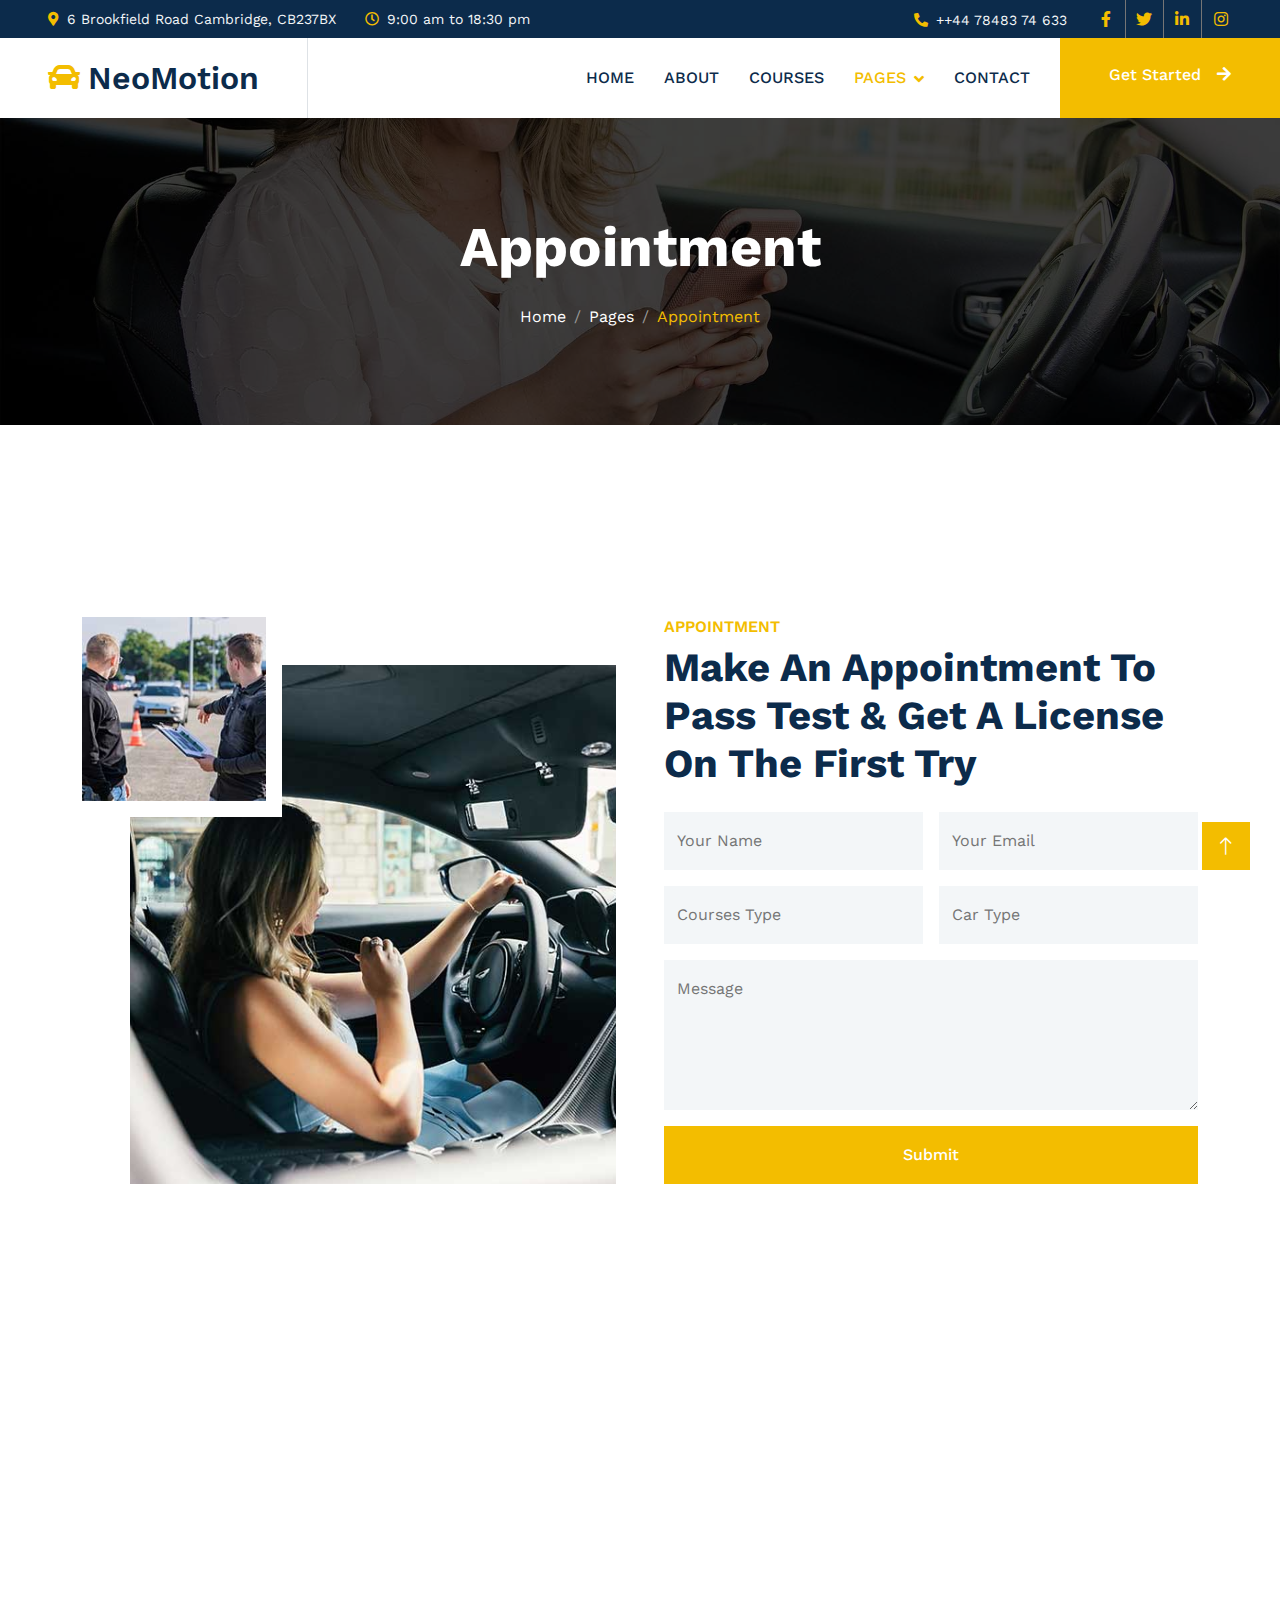
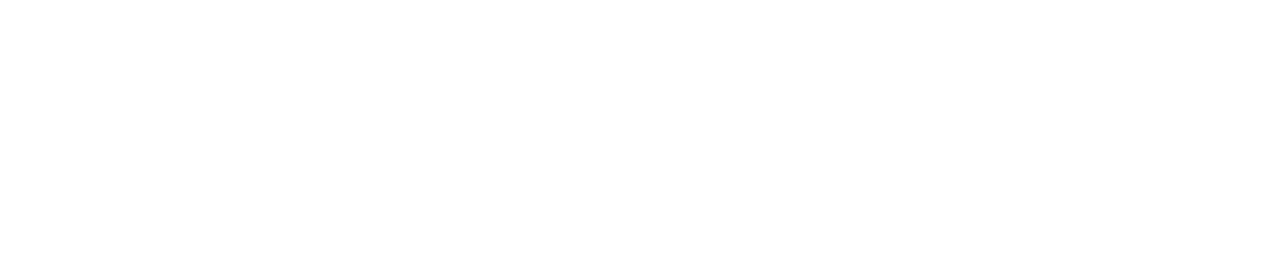
==== appointment.html @ 848905af "my first commit" ====
<!DOCTYPE html>
<html lang="en">
	<head>
		<meta charset="utf-8" />
		<title>Drivin - Driving School Website Template</title>
		<meta content="width=device-width, initial-scale=1.0" name="viewport" />
		<meta content="" name="keywords" />
		<meta content="" name="description" />

		<!-- Favicon -->
		<link href="img/favicon.ico" rel="icon" />

		<!-- Google Web Fonts -->
		<link rel="preconnect" href="https://fonts.googleapis.com" />
		<link rel="preconnect" href="https://fonts.gstatic.com" crossorigin />
		<link
			href="https://fonts.googleapis.com/css2?family=Work+Sans:wght@400;500;600;700&display=swap"
			rel="stylesheet"
		/>

		<!-- Icon Font Stylesheet -->
		<link
			href="https://cdnjs.cloudflare.com/ajax/libs/font-awesome/5.10.0/css/all.min.css"
			rel="stylesheet"
		/>
		<link
			href="https://cdn.jsdelivr.net/npm/bootstrap-icons@1.4.1/font/bootstrap-icons.css"
			rel="stylesheet"
		/>

		<!-- Libraries Stylesheet -->
		<link href="lib/animate/animate.min.css" rel="stylesheet" />
		<link href="lib/owlcarousel/assets/owl.carousel.min.css" rel="stylesheet" />

		<!-- Customized Bootstrap Stylesheet -->
		<link href="css/bootstrap.min.css" rel="stylesheet" />

		<!-- Template Stylesheet -->
		<link href="css/style.css" rel="stylesheet" />
	</head>

	<body>
		<!-- Spinner Start -->
		<div
			id="spinner"
			class="show bg-white position-fixed translate-middle w-100 vh-100 top-50 start-50 d-flex align-items-center justify-content-center"
		>
			<div class="spinner-grow text-primary" role="status"></div>
		</div>
		<!-- Spinner End -->

		<!-- Topbar Start -->
		<div class="container-fluid bg-dark text-light p-0">
			<div class="row gx-0 d-none d-lg-flex">
				<div class="col-lg-7 px-5 text-start">
					<div class="h-100 d-inline-flex align-items-center me-4">
						<small class="fa fa-map-marker-alt text-primary me-2"></small>
						<small>6 Brookfield Road Cambridge, CB237BX</small>
					</div>
					<div class="h-100 d-inline-flex align-items-center">
						<small class="far fa-clock text-primary me-2"></small>
						<small>9:00 am to 18:30 pm</small>
					</div>
				</div>
				<div class="col-lg-5 px-5 text-end">
					<div class="h-100 d-inline-flex align-items-center me-4">
						<small class="fa fa-phone-alt text-primary me-2"></small>
						<small>++44 78483 74 633</small>
					</div>
					<div class="h-100 d-inline-flex align-items-center mx-n2">
						<a
							class="btn btn-square btn-link rounded-0 border-0 border-end border-secondary"
							href=""
							><i class="fab fa-facebook-f"></i
						></a>
						<a
							class="btn btn-square btn-link rounded-0 border-0 border-end border-secondary"
							href=""
							><i class="fab fa-twitter"></i
						></a>
						<a
							class="btn btn-square btn-link rounded-0 border-0 border-end border-secondary"
							href=""
							><i class="fab fa-linkedin-in"></i
						></a>
						<a class="btn btn-square btn-link rounded-0" href=""
							><i class="fab fa-instagram"></i
						></a>
					</div>
				</div>
			</div>
		</div>
		<!-- Topbar End -->

		<!-- Navbar Start -->
		<nav class="navbar navbar-expand-lg bg-white navbar-light sticky-top p-0">
			<a
				href="index.html"
				class="navbar-brand d-flex align-items-center border-end px-4 px-lg-5"
			>
				<h2 class="m-0">
					<i class="fa fa-car text-primary me-2"></i>NeoMotion
				</h2>
			</a>
			<button
				type="button"
				class="navbar-toggler me-4"
				data-bs-toggle="collapse"
				data-bs-target="#navbarCollapse"
			>
				<span class="navbar-toggler-icon"></span>
			</button>
			<div class="collapse navbar-collapse" id="navbarCollapse">
				<div class="navbar-nav ms-auto p-4 p-lg-0">
					<a href="index.html" class="nav-item nav-link">Home</a>
					<a href="about.html" class="nav-item nav-link">About</a>
					<a href="courses.html" class="nav-item nav-link">Courses</a>
					<div class="nav-item dropdown">
						<a
							href="#"
							class="nav-link dropdown-toggle active"
							data-bs-toggle="dropdown"
							>Pages</a
						>
						<div class="dropdown-menu bg-light m-0">
							<div class="dropdown-menu bg-light m-0">
								<a href="Prices.html" class="dropdown-item">Prices</a>
								<a href="appointment.html" class="dropdown-item">Appointment</a>
							</div>
						</div>
					</div>
					<a href="contact.html" class="nav-item nav-link">Contact</a>
				</div>
				<a href="" class="btn btn-primary py-4 px-lg-5 d-none d-lg-block"
					>Get Started<i class="fa fa-arrow-right ms-3"></i
				></a>
			</div>
		</nav>
		<!-- Navbar End -->

		<!-- Page Header Start -->
		<div
			class="container-fluid page-header py-6 my-6 mt-0 wow fadeIn"
			data-wow-delay="0.1s"
		>
			<div class="container text-center">
				<h1 class="display-4 text-white animated slideInDown mb-4">
					Appointment
				</h1>
				<nav aria-label="breadcrumb animated slideInDown">
					<ol class="breadcrumb justify-content-center mb-0">
						<li class="breadcrumb-item">
							<a class="text-white" href="#">Home</a>
						</li>
						<li class="breadcrumb-item">
							<a class="text-white" href="#">Pages</a>
						</li>
						<li class="breadcrumb-item text-primary active" aria-current="page">
							Appointment
						</li>
					</ol>
				</nav>
			</div>
		</div>
		<!-- Page Header End -->

		<!-- Appointment Start -->
		<div class="container-xxl py-6">
			<div class="container">
				<div class="row g-5">
					<div class="col-lg-6 wow fadeInUp" data-wow-delay="0.1s">
						<div
							class="position-relative overflow-hidden ps-5 pt-5 h-100"
							style="min-height: 400px"
						>
							<img
								class="position-absolute w-100 h-100"
								src="img/about-1.jpg"
								alt=""
								style="object-fit: cover"
							/>
							<img
								class="position-absolute top-0 start-0 bg-white pe-3 pb-3"
								src="img/about-2.jpg"
								alt=""
								style="width: 200px; height: 200px"
							/>
						</div>
					</div>
					<div class="col-lg-6 wow fadeInUp" data-wow-delay="0.5s">
						<h6 class="text-primary text-uppercase mb-2">Appointment</h6>
						<h1 class="display-6 mb-4">
							Make An Appointment To Pass Test & Get A License On The First Try
						</h1>
						<form>
							<div class="row g-3">
								<div class="col-sm-6">
									<div class="form-floating">
										<input
											type="text"
											class="form-control border-0 bg-light"
											id="gname"
											placeholder="Gurdian Name"
										/>
										<label for="gname">Your Name</label>
									</div>
								</div>
								<div class="col-sm-6">
									<div class="form-floating">
										<input
											type="email"
											class="form-control border-0 bg-light"
											id="gmail"
											placeholder="Gurdian Email"
										/>
										<label for="gmail">Your Email</label>
									</div>
								</div>
								<div class="col-sm-6">
									<div class="form-floating">
										<input
											type="text"
											class="form-control border-0 bg-light"
											id="cname"
											placeholder="Child Name"
										/>
										<label for="cname">Courses Type</label>
									</div>
								</div>
								<div class="col-sm-6">
									<div class="form-floating">
										<input
											type="text"
											class="form-control border-0 bg-light"
											id="cage"
											placeholder="Child Age"
										/>
										<label for="cage">Car Type</label>
									</div>
								</div>
								<div class="col-12">
									<div class="form-floating">
										<textarea
											class="form-control border-0 bg-light"
											placeholder="Leave a message here"
											id="message"
											style="height: 150px"
										></textarea>
										<label for="message">Message</label>
									</div>
								</div>
								<div class="col-12">
									<button class="btn btn-primary w-100 py-3" type="submit">
										Submit
									</button>
								</div>
							</div>
						</form>
					</div>
				</div>
			</div>
		</div>
		<!-- Appointment End -->

		<!-- Footer Start -->
		<div
			class="container-fluid bg-dark text-light footer my-6 mb-0 py-6 wow fadeIn"
			data-wow-delay="0.1s"
		>
			<div class="container">
				<div class="row g-5">
					<div class="col-lg-3 col-md-6">
						<h4 class="text-white mb-4">Get In Touch</h4>
						<h2 class="text-primary mb-4">
							<i class="fa fa-car text-white me-2"></i>NeoMotion
						</h2>
						<p class="mb-2">
							<i class="fa fa-map-marker-alt me-3"></i>6 Brookfield Road
							Cambridge, CB237BX
						</p>
						<p class="mb-2">
							<i class="fa fa-phone-alt me-3"></i>+44 78483 74 633
						</p>
						<p class="mb-2">
							<i class="fa fa-envelope me-3"></i>ologhbek1@gmail.com
						</p>
					</div>
					<div class="col-lg-3 col-md-6">
						<h4 class="text-light mb-4">Quick Links</h4>
						<a class="btn btn-link" href="">About Us</a>
						<a class="btn btn-link" href="">Contact Us</a>
						<a class="btn btn-link" href="">Our Services</a>
						<a class="btn btn-link" href="">Terms & Condition</a>
						<a class="btn btn-link" href="">Support</a>
					</div>
					<div class="col-lg-3 col-md-6">
						<h4 class="text-light mb-4">Popular Links</h4>
						<a class="btn btn-link" href="">About Us</a>
						<a class="btn btn-link" href="">Contact Us</a>
						<a class="btn btn-link" href="">Our Services</a>
						<a class="btn btn-link" href="">Terms & Condition</a>
						<a class="btn btn-link" href="">Support</a>
					</div>
					<div class="col-lg-3 col-md-6">
						<h4 class="text-light mb-4">Newsletter</h4>
						<form action="">
							<div class="input-group">
								<input
									type="text"
									class="form-control p-3 border-0"
									placeholder="Your Email Address"
								/>
								<button class="btn btn-primary">Sign Up</button>
							</div>
						</form>
						<h6 class="text-white mt-4 mb-3">Follow Us</h6>
						<div class="d-flex pt-2">
							<a class="btn btn-square btn-outline-light me-1" href=""
								><i class="fab fa-twitter"></i
							></a>
							<a class="btn btn-square btn-outline-light me-1" href=""
								><i class="fab fa-facebook-f"></i
							></a>
							<a class="btn btn-square btn-outline-light me-1" href=""
								><i class="fab fa-youtube"></i
							></a>
							<a class="btn btn-square btn-outline-light me-0" href=""
								><i class="fab fa-linkedin-in"></i
							></a>
						</div>
					</div>
				</div>
			</div>
		</div>
		<!-- Footer End -->

		<!-- Copyright Start -->
		<div
			class="container-fluid copyright text-light py-4 wow fadeIn"
			data-wow-delay="0.1s"
		>
			<div class="container">
				<div class="row">
					<div class="col-md-6 text-center text-md-start mb-3 mb-md-0">
						&copy; <a href="#">Your Site Name</a>, All Right Reserved.
					</div>
					<div class="col-md-6 text-center text-md-end">
						<!--/*** This template is free as long as you keep the footer author’s credit link/attribution link/backlink. If you'd like to use the template without the footer author’s credit link/attribution link/backlink, you can purchase the Credit Removal License from "https://htmlcodex.com/credit-removal". Thank you for your support. ***/-->
						Designed By <a href="https://htmlcodex.com">HTML Codex</a>
					</div>
				</div>
			</div>
		</div>
		<!-- Copyright End -->

		<!-- Back to Top -->
		<a href="#" class="btn btn-lg btn-primary btn-lg-square back-to-top"
			><i class="bi bi-arrow-up"></i
		></a>

		<!-- JavaScript Libraries -->
		<script src="https://code.jquery.com/jquery-3.4.1.min.js"></script>
		<script src="https://cdn.jsdelivr.net/npm/bootstrap@5.0.0/dist/js/bootstrap.bundle.min.js"></script>
		<script src="lib/wow/wow.min.js"></script>
		<script src="lib/easing/easing.min.js"></script>
		<script src="lib/waypoints/waypoints.min.js"></script>
		<script src="lib/owlcarousel/owl.carousel.min.js"></script>

		<!-- Template Javascript -->
		<script src="js/main.js"></script>
	</body>
</html>
---- css/style.css ----
/********** Template CSS **********/
:root {
	--primary: #f3bd00;
	--secondary: #757575;
	--light: #f3f6f8;
	--dark: #0c2b4b;
}

.py-6 {
	padding-top: 6rem;
	padding-bottom: 6rem;
}

.my-6 {
	margin-top: 6rem;
	margin-bottom: 6rem;
}

.back-to-top {
	position: fixed;
	display: none;
	right: 30px;
	bottom: 30px;
	z-index: 99;
}

/*** Spinner ***/
#spinner {
	opacity: 0;
	visibility: hidden;
	transition: opacity 0.5s ease-out, visibility 0s linear 0.5s;
	z-index: 99999;
}

#spinner.show {
	transition: opacity 0.5s ease-out, visibility 0s linear 0s;
	visibility: visible;
	opacity: 1;
}

/*** Button ***/
.btn {
	font-weight: 500;
	transition: 0.5s;
}

.btn.btn-primary,
.btn.btn-outline-primary:hover {
	color: #ffffff;
}

.btn-square {
	width: 38px;
	height: 38px;
}

.btn-sm-square {
	width: 32px;
	height: 32px;
}

.btn-lg-square {
	width: 48px;
	height: 48px;
}

.btn-square,
.btn-sm-square,
.btn-lg-square {
	padding: 0;
	display: flex;
	align-items: center;
	justify-content: center;
	font-weight: normal;
}

/*** Navbar ***/
.navbar.sticky-top {
	top: -100px;
	transition: 0.5s;
}

.navbar .navbar-brand,
.navbar a.btn {
	height: 80px;
}

.navbar .navbar-nav .nav-link {
	margin-right: 30px;
	padding: 25px 0;
	color: var(--dark);
	font-weight: 500;
	text-transform: uppercase;
	outline: none;
}

.navbar .navbar-nav .nav-link:hover,
.navbar .navbar-nav .nav-link.active {
	color: var(--primary);
}

.navbar .dropdown-toggle::after {
	border: none;
	content: '\f107';
	font-family: 'Font Awesome 5 Free';
	font-weight: 900;
	vertical-align: middle;
	margin-left: 8px;
}

@media (max-width: 991.98px) {
	.navbar .navbar-nav .nav-link {
		margin-right: 0;
		padding: 10px 0;
	}

	.navbar .navbar-nav {
		border-top: 1px solid #eeeeee;
	}
}

@media (min-width: 992px) {
	.navbar .nav-item .dropdown-menu {
		display: block;
		border: none;
		margin-top: 0;
		top: 150%;
		opacity: 0;
		visibility: hidden;
		transition: 0.5s;
	}

	.navbar .nav-item:hover .dropdown-menu {
		top: 100%;
		visibility: visible;
		transition: 0.5s;
		opacity: 1;
	}
}

/*** Header ***/
.carousel-caption {
	top: 0;
	left: 0;
	right: 0;
	bottom: 0;
	display: flex;
	align-items: center;
	justify-content: center;
	text-align: center;
	background: rgba(0, 0, 0, 0.75);
	z-index: 1;
}

.carousel-control-prev,
.carousel-control-next {
	width: 15%;
}

.carousel-control-prev-icon,
.carousel-control-next-icon {
	width: 3rem;
	height: 3rem;
	background-color: var(--primary);
	border: 10px solid var(--primary);
}

@media (max-width: 768px) {
	#header-carousel .carousel-item {
		position: relative;
		min-height: 450px;
	}

	#header-carousel .carousel-item img {
		position: absolute;
		width: 100%;
		height: 100%;
		object-fit: cover;
	}
}

.page-header {
	background: linear-gradient(rgba(0, 0, 0, 0.75), rgba(0, 0, 0, 0.75)),
		url(../img/carousel-1.jpg) center center no-repeat;
	background-size: cover;
}

.breadcrumb-item + .breadcrumb-item::before {
	color: #999999;
}

/*** Facts ***/
@media (min-width: 991.98px) {
	.facts {
		position: relative;
		margin-top: -75px;
		z-index: 1;
	}
}

/*** Courses ***/
.courses {
	min-height: 100vh;
	background: linear-gradient(
			rgba(255, 255, 255, 0.9),
			rgba(255, 255, 255, 0.9)
		),
		url(../img/carousel-1.jpg) center center no-repeat;
	background-attachment: fixed;
	background-size: cover;
}

.courses-item .courses-overlay {
	position: absolute;
	width: 100%;
	height: 0;
	top: 0;
	left: 0;
	display: flex;
	align-items: center;
	justify-content: center;
	background: rgba(0, 0, 0, 0.5);
	overflow: hidden;
	opacity: 0;
	transition: 0.5s;
}

.courses-item:hover .courses-overlay {
	height: 100%;
	opacity: 1;
}

/*** Team ***/
.team-items {
	margin: -0.75rem;
}

.team-item {
	padding: 0.75rem;
}

.team-item::after {
	position: absolute;
	content: '';
	width: 100%;
	height: 0;
	top: 0;
	left: 0;
	background: #ffffff;
	transition: 0.5s;
	z-index: -1;
}

.team-item:hover::after {
	height: 100%;
	background: var(--primary);
}

.team-item .team-social {
	position: absolute;
	width: 100%;
	height: 0;
	top: 0;
	left: 0;
	display: flex;
	align-items: center;
	justify-content: center;
	background: rgba(0, 0, 0, 0.75);
	overflow: hidden;
	opacity: 0;
	transition: 0.5s;
}

.team-item:hover .team-social {
	height: 100%;
	opacity: 1;
}

/*** Testimonial ***/
.testimonial-carousel .owl-dots {
	height: 40px;
	margin-top: 25px;
	display: flex;
	align-items: center;
	justify-content: center;
}

.testimonial-carousel .owl-dot {
	position: relative;
	display: inline-block;
	margin: 0 5px;
	width: 20px;
	height: 20px;
	background: transparent;
	border: 2px solid var(--primary);
	transition: 0.5s;
}

.testimonial-carousel .owl-dot.active {
	width: 40px;
	height: 40px;
	background: var(--primary);
}

.testimonial-carousel .owl-item img {
	width: 150px;
	height: 150px;
}

/*** Footer ***/
.footer .btn.btn-link {
	display: block;
	margin-bottom: 5px;
	padding: 0;
	text-align: left;
	color: var(--light);
	font-weight: normal;
	text-transform: capitalize;
	transition: 0.3s;
}

.footer .btn.btn-link::before {
	position: relative;
	content: '\f105';
	font-family: 'Font Awesome 5 Free';
	font-weight: 900;
	color: var(--light);
	margin-right: 10px;
}

.footer .btn.btn-link:hover {
	color: var(--primary);
	letter-spacing: 1px;
	box-shadow: none;
}

.copyright {
	background: #092139;
}

.copyright a {
	color: var(--primary);
}

.copyright a:hover {
	color: var(--light);
}
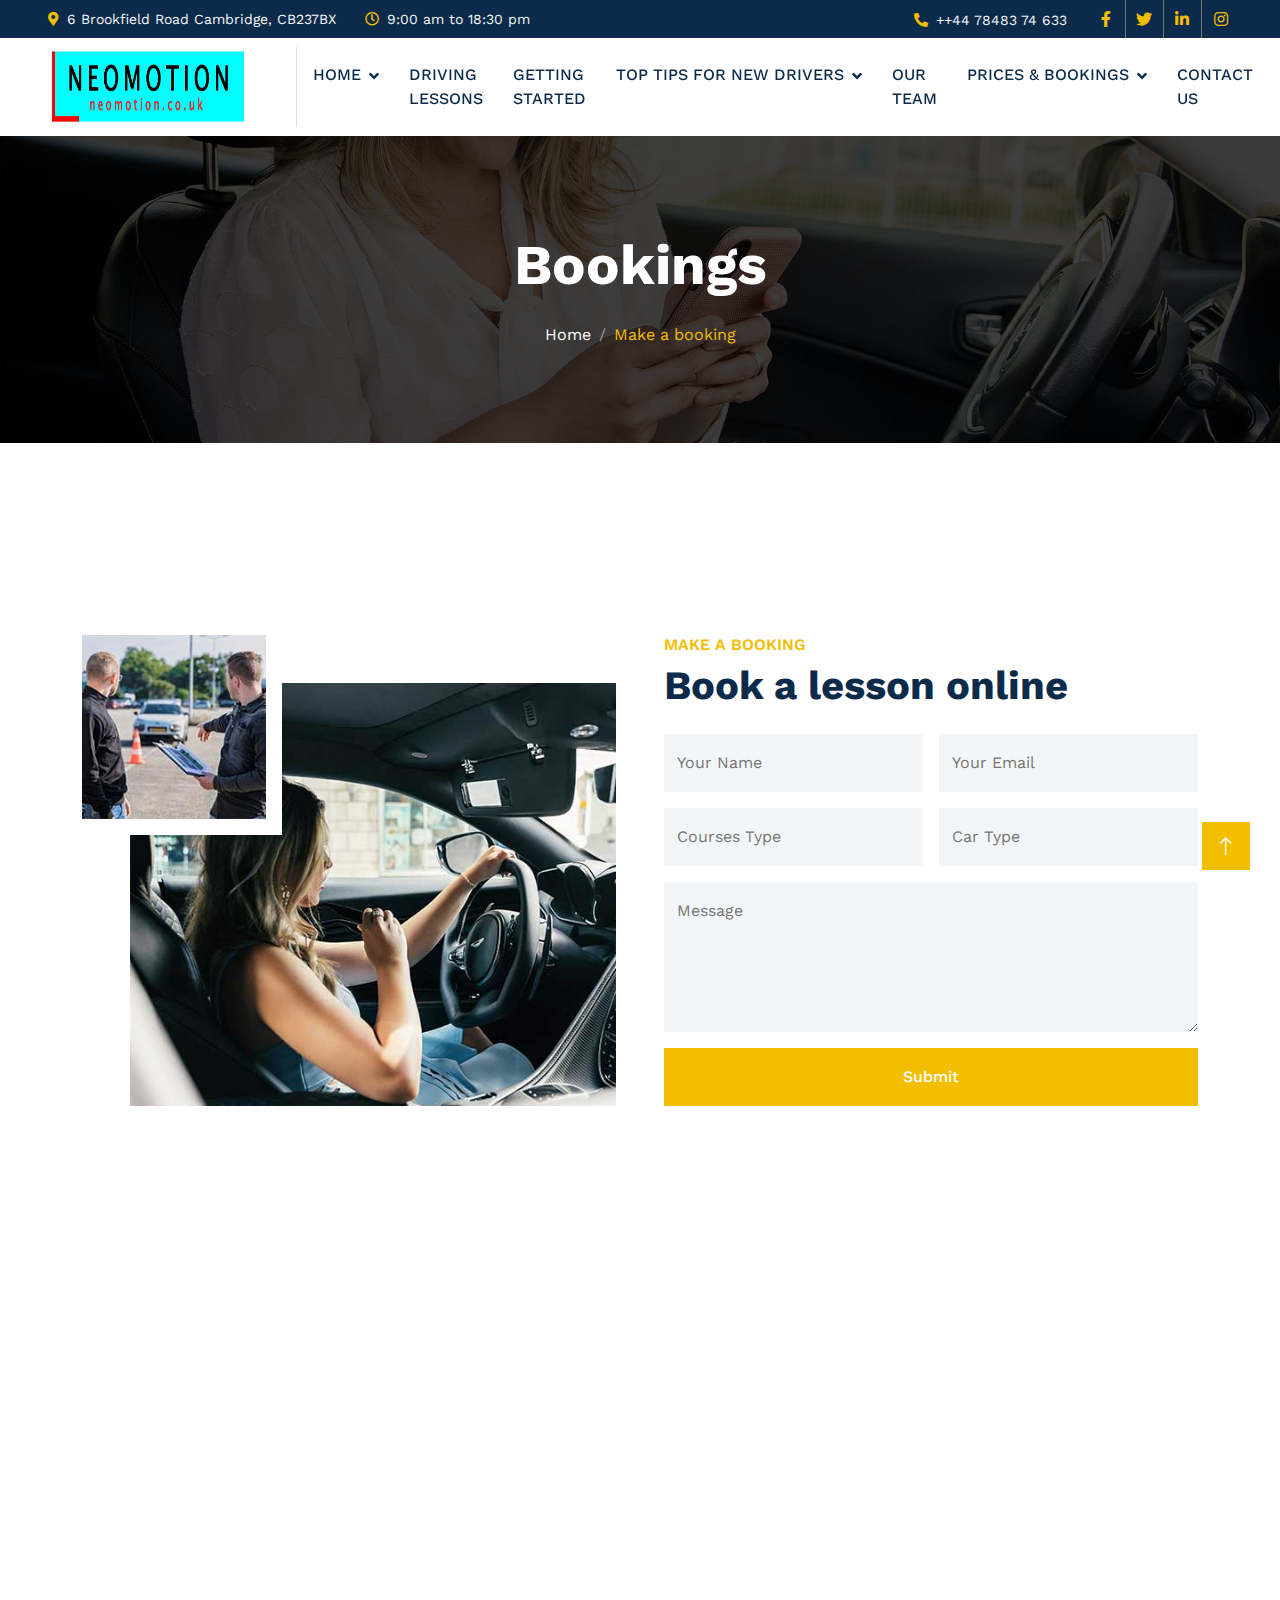
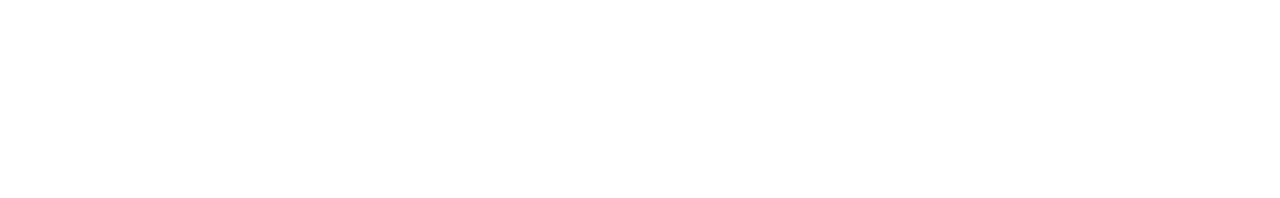
==== commit 2723624a: "text added" ====
--- a/appointment.html
+++ b/appointment.html
@@ -99,7 +99,8 @@
 				class="navbar-brand d-flex align-items-center border-end px-4 px-lg-5"
 			>
 				<h2 class="m-0">
-					<i class="fa fa-car text-primary me-2"></i>NeoMotion
+					<!-- <i class="fa fa-car text-primary me-2"></i>NeoMotion -->
+					<img class="logoSettings" src="img/logo.jpg" />
 				</h2>
 			</a>
 			<button
@@ -112,24 +113,65 @@
 			</button>
 			<div class="collapse navbar-collapse" id="navbarCollapse">
 				<div class="navbar-nav ms-auto p-4 p-lg-0">
-					<a href="index.html" class="nav-item nav-link">Home</a>
-					<a href="about.html" class="nav-item nav-link">About</a>
-					<a href="courses.html" class="nav-item nav-link">Courses</a>
 					<div class="nav-item dropdown">
 						<a
-							href="#"
-							class="nav-link dropdown-toggle active"
+							href="index.html"
+							class="nav-link dropdown-toggle"
 							data-bs-toggle="dropdown"
-							>Pages</a
+							>Home</a
 						>
 						<div class="dropdown-menu bg-light m-0">
-							<div class="dropdown-menu bg-light m-0">
-								<a href="Prices.html" class="dropdown-item">Prices</a>
-								<a href="appointment.html" class="dropdown-item">Appointment</a>
-							</div>
+							<a href="#ABOUT US" class="dropdown-item">ABOUT US</a>
+							<a href="#TRENDING COURSES" class="dropdown-item"
+								>TRENDING COURSES</a
+							>
+							<a href="#BOOK A LESSON ONLINE   " class="dropdown-item"
+								>BOOK A LESSON ONLINE
+							</a>
+							<a href="#WHY CHOOSE US" class="dropdown-item">WHY CHOOSE US</a>
+							<a href="#MEET THE TEAM" class="dropdown-item">MEET THE TEAM</a>
+							<a href="#TESTIMONIALS" class="dropdown-item">TESTIMONIALS</a>
 						</div>
 					</div>
-					<a href="contact.html" class="nav-item nav-link">Contact</a>
+
+					<a href="drivingLessons.html" class="nav-item nav-link"
+						>Driving Lessons</a
+					>
+					<a href="Getting started .html" class="nav-item nav-link"
+						>Getting Started</a
+					>
+					<div class="nav-item dropdown">
+						<a
+							href="#"
+							class="nav-link dropdown-toggle"
+							data-bs-toggle="dropdown"
+							>Top tips for new drivers</a
+						>
+						<div class="dropdown-menu bg-light m-0">
+							<a href="Tell me.html" class="dropdown-item"
+								>Tell Me Questions and Answers</a
+							>
+							<a href="Essentials.html" class="dropdown-item"
+								>Essentials driving guide</a
+							>
+						</div>
+					</div>
+
+					<a href="Meet the team.html" class="nav-item nav-link"> Our Team </a>
+
+					<div class="nav-item dropdown">
+						<a
+							href="#"
+							class="nav-link dropdown-toggle"
+							data-bs-toggle="dropdown"
+							>Prices & Bookings</a
+						>
+						<div class="dropdown-menu bg-light m-0">
+							<a href="Prices.html" class="dropdown-item">Prices</a>
+							<a href="appointment.html" class="dropdown-item">Bookings</a>
+						</div>
+					</div>
+					<a href="contact.html" class="nav-item nav-link">Contact US </a>
 				</div>
 				<a href="" class="btn btn-primary py-4 px-lg-5 d-none d-lg-block"
 					>Get Started<i class="fa fa-arrow-right ms-3"></i
@@ -144,19 +186,17 @@
 			data-wow-delay="0.1s"
 		>
 			<div class="container text-center">
-				<h1 class="display-4 text-white animated slideInDown mb-4">
-					Appointment
-				</h1>
+				<h1 class="display-4 text-white animated slideInDown mb-4">Bookings</h1>
 				<nav aria-label="breadcrumb animated slideInDown">
 					<ol class="breadcrumb justify-content-center mb-0">
 						<li class="breadcrumb-item">
 							<a class="text-white" href="#">Home</a>
 						</li>
-						<li class="breadcrumb-item">
+						<!-- <li class="breadcrumb-item">
 							<a class="text-white" href="#">Pages</a>
-						</li>
+						</li> -->
 						<li class="breadcrumb-item text-primary active" aria-current="page">
-							Appointment
+							Make a booking
 						</li>
 					</ol>
 				</nav>
@@ -188,10 +228,8 @@
 						</div>
 					</div>
 					<div class="col-lg-6 wow fadeInUp" data-wow-delay="0.5s">
-						<h6 class="text-primary text-uppercase mb-2">Appointment</h6>
-						<h1 class="display-6 mb-4">
-							Make An Appointment To Pass Test & Get A License On The First Try
-						</h1>
+						<h6 class="text-primary text-uppercase mb-2">Make a booking</h6>
+						<h1 class="display-6 mb-4">Book a lesson online</h1>
 						<form>
 							<div class="row g-3">
 								<div class="col-sm-6">
@@ -342,11 +380,11 @@
 			<div class="container">
 				<div class="row">
 					<div class="col-md-6 text-center text-md-start mb-3 mb-md-0">
-						&copy; <a href="#">Your Site Name</a>, All Right Reserved.
+						&copy; <a href="#">neomotion.co.uk</a>, All Right Reserved.
 					</div>
 					<div class="col-md-6 text-center text-md-end">
 						<!--/*** This template is free as long as you keep the footer author’s credit link/attribution link/backlink. If you'd like to use the template without the footer author’s credit link/attribution link/backlink, you can purchase the Credit Removal License from "https://htmlcodex.com/credit-removal". Thank you for your support. ***/-->
-						Designed By <a href="https://htmlcodex.com">HTML Codex</a>
+						Designed By <a href="#">Nitika Bajaj </a>
 					</div>
 				</div>
 			</div>
--- a/css/style.css
+++ b/css/style.css
@@ -1,6 +1,6 @@
 /********** Template CSS **********/
 :root {
-	--primary: #f3bd00;
+	--primary: #00ffff;
 	--secondary: #757575;
 	--light: #f3f6f8;
 	--dark: #0c2b4b;
@@ -57,6 +57,11 @@
 .btn-sm-square {
 	width: 32px;
 	height: 32px;
+}
+
+.logoSettings {
+	width: 200px;
+	height: 80px;
 }
 
 .btn-lg-square {
@@ -275,7 +280,27 @@
 	height: 100%;
 	opacity: 1;
 }
-
+/******tellsettings****/
+.tellsettings {
+	/* border: thick double #32a1ce; */
+	text-align: left;
+	margin-left: 100px;
+	margin-right: 100px;
+	margin-top: 30px;
+}
+
+/***essentialsStyle***/
+.essentialsStyle {
+	border: thick double #32a1ce;
+	margin-left: 100px;
+	margin-right: 100px;
+	margin-top: 30px;
+}
+.essentialParagraph {
+	margin-top: 30px;
+	margin-left: 10px;
+	margin-right: 10px;
+}
 /*** Testimonial ***/
 .testimonial-carousel .owl-dots {
 	height: 40px;
